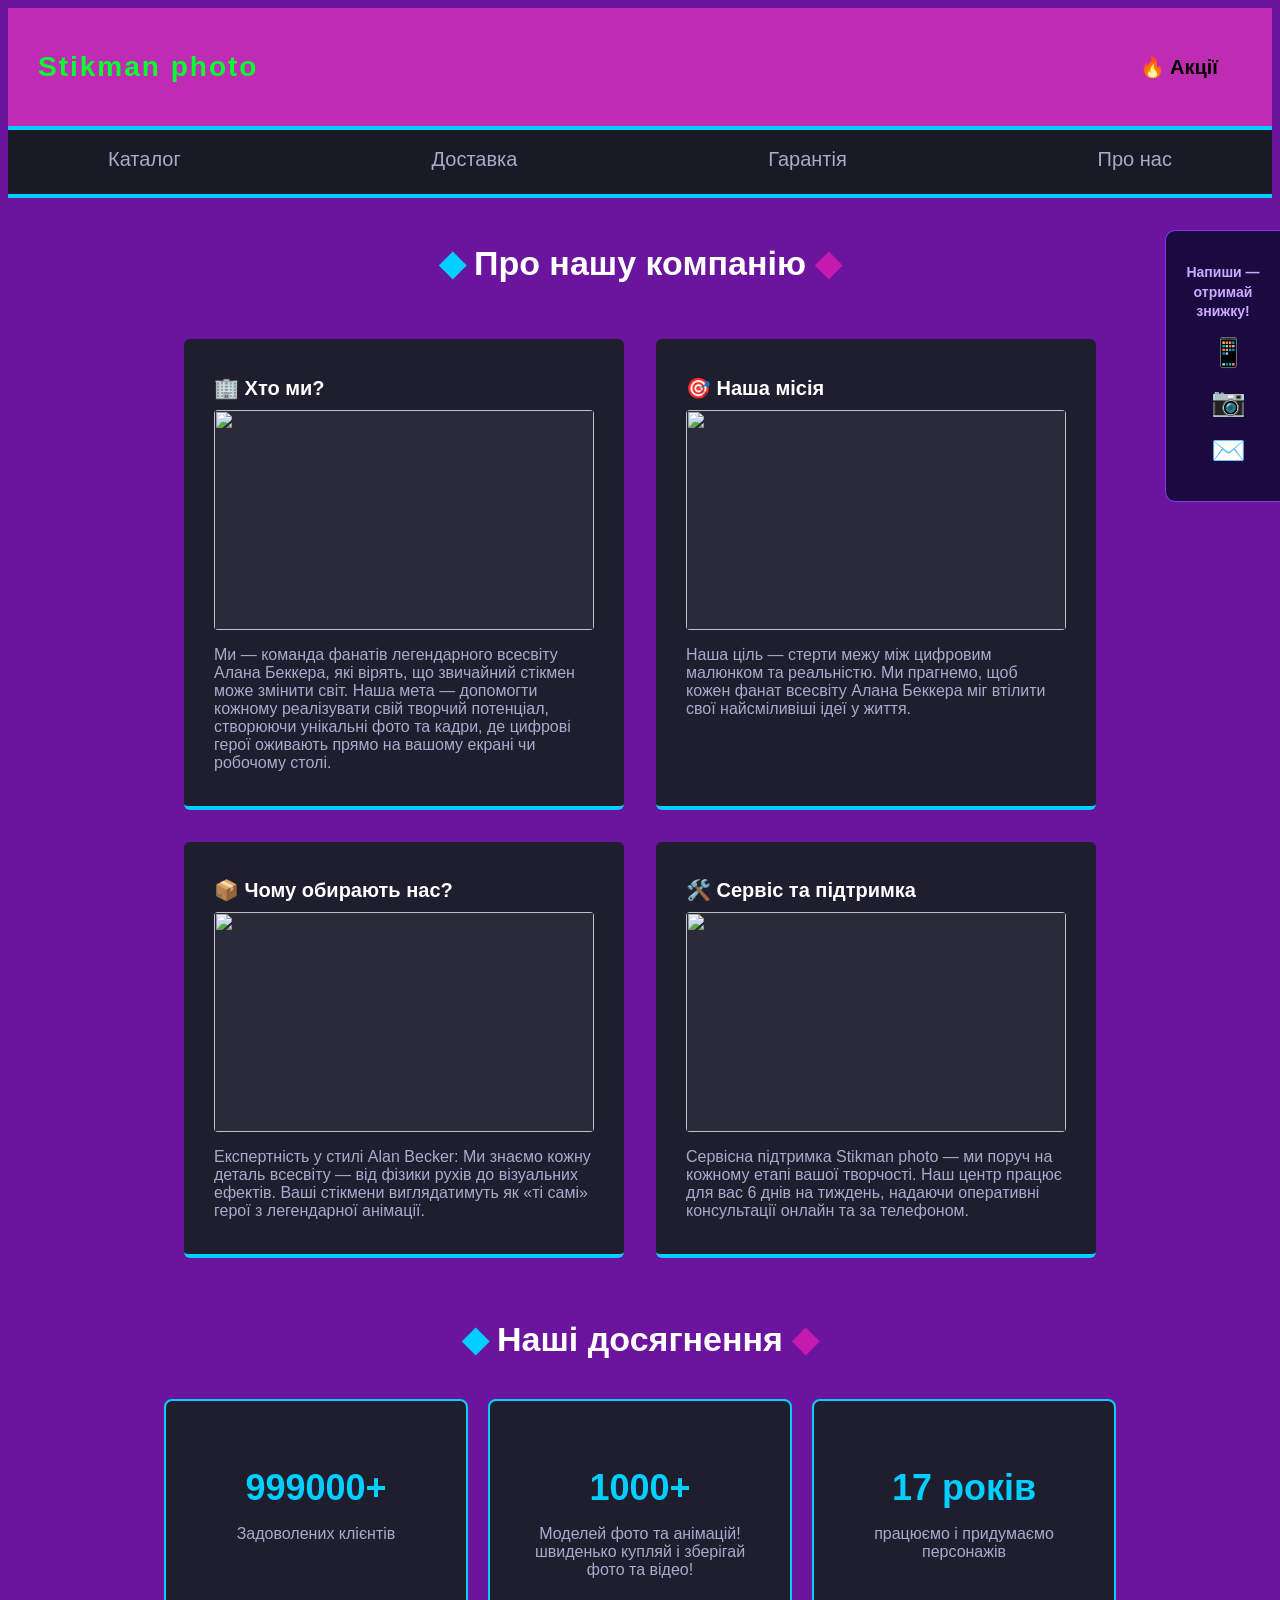
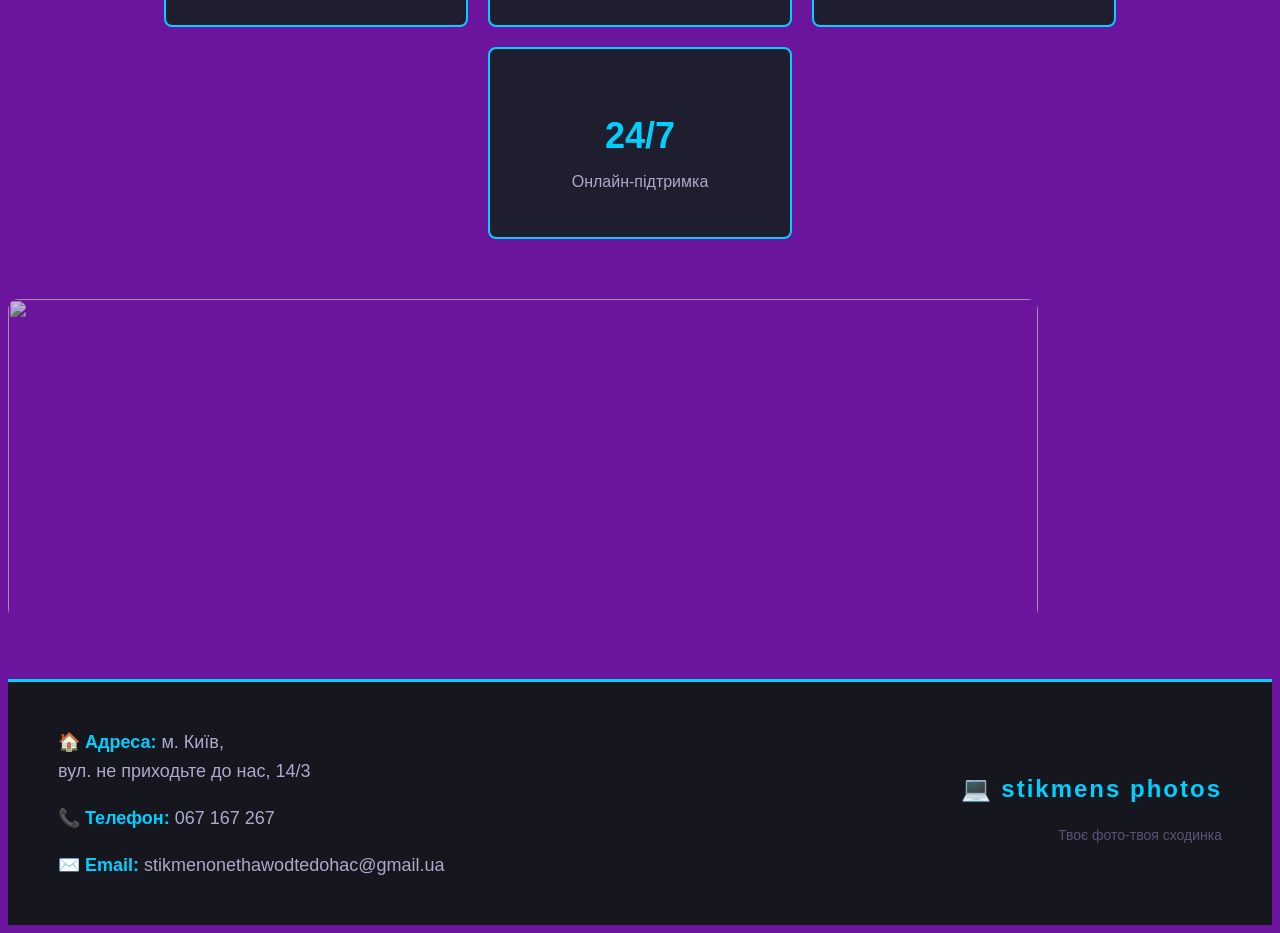
==== about.html @ 93bb7b34 "Add about.html for company information page This file contains the HTML structure for the 'about' pa" ====
<!DOCTYPE html>
<html>
    <head>
        <title> Stikman photo </title>
        <link rel="stylesheet" href="style.css">
    </head>
    <body>
        <header>
            <p class="logo">Stikman photo</p>
            <a class="button" href="">🔥 Акції</a>
        </header>

        <nav>
            <a class="nav-link" href="index.html">Каталог</a>
            <a class="nav-link" href="">Доставка</a>
            <a class="nav-link" href="">Гарантія</a>
            <a class="nav-link" href="about.html">Про нас</a>
        </nav>

        <main>
            <h1>Про нашу компанію</h1>

            <section class="info">

                <article class="post about-post">
                    <h2>🏢 Хто ми?</h2>
                    <img class="post-img" src="https://art.ngfiles.com/images/6478000/6478813_1751498_leopoldwschwartz_untitled-6478813.ed98c573576d590e2a80ffbbd2a05666.webp?f1740417304" width="380px" height="220px"/>
                    <p class="post-text"> Ми — команда фанатів легендарного всесвіту Алана Беккера, які вірять, що звичайний стікмен може змінити світ. Наша мета — допомогти кожному реалізувати свій творчий потенціал, створюючи унікальні фото та кадри, де цифрові герої оживають прямо на вашому екрані чи робочому столі.</p>
                </article>

                <article class="post about-post">
                    <h2>🎯 Наша місія</h2>
                    <img class="post-img" src="https://lms.logikaschool.com/uploads/2023/08/notebook-405755_1920_0_1613586011.jpg" width="380px" height="220px"/>
                    <p class="post-text">Наша ціль — стерти межу між цифровим малюнком та реальністю.
Ми прагнемо, щоб кожен фанат всесвіту Алана Беккера міг втілити свої найсміливіші ідеї у життя. </p>
                </article>

                <article class="post about-post">
                    <h2>📦 Чому обирають нас?</h2>
                    <img class="post-img" src="https://lms.logikaschool.com/uploads/2023/08/laptop-1483974_1920_0_1613586010.jpg" width="380px" height="220px"/>
                    <p class="post-text">Експертність у стилі Alan Becker: Ми знаємо кожну деталь всесвіту — від фізики рухів до візуальних ефектів. Ваші стікмени виглядатимуть як «ті самі» герої з легендарної анімації.</p>
                </article>

                <article class="post about-post">
                    <h2>🛠️ Сервіс та підтримка</h2>
                    <img class="post-img" src="https://lms.logikaschool.com/uploads/2023/08/notebook-405755_1920_0_1613586011.jpg" width="380px" height="220px"/>
                    <p class="post-text">Сервісна підтримка Stikman photo — ми поруч на кожному етапі вашої творчості. Наш центр працює для вас 6 днів на тиждень, надаючи оперативні консультації онлайн та за телефоном. </p>
                </article>

            </section>

           <aside>
                <p class="aside-text"><b>Напиши — отримай знижку!</b></p>
                <a class="social" href="">📱</a>
                <a class="social" href="">📷</a>
                <a class="social" href="">✉️</a>
            </aside>


            <section class="stats">
                <h1>Наші досягнення</h1>
                <div class="stats-row">
                    <article class="stat-box">
                        <p class="stat-number">999000+</p>
                        <p class="stat-label">Задоволених клієнтів</p>
                    </article>
                    <article class="stat-box">
                        <p class="stat-number">1000+</p>
                        <p class="stat-label">Моделей фото та анімацій! швиденько купляй і зберігай фото та відео!</p>
                    </article>
                    <article class="stat-box">
                        <p class="stat-number">17 років</p>
                        <p class="stat-label">працюємо і придумаємо персонажів</p>
                    </article>
                    <article class="stat-box">
                        <p class="stat-number">24/7</p>
                        <p class="stat-label">Онлайн-підтримка</p>
                    </article>
                </div>
            </section>

    <img class="full-image" src="https://makerworld.bblmw.com/makerworld/model/USf3d8cb3d8c8fc1/design/2024-08-21_24a07f87618868.jpg" width="1030px" height="1000px"/>

        </main>

        <footer>
            <div class="contacts">
                <p class="footer-text"><span class="address">Адреса:</span> м. Київ,<br/> вул. не приходьте до нас, 14/3</p>
                <p class="footer-text"><span class="tel">Телефон:</span> 067 167 267</p>
                <p class="footer-text"><span class="mail">Email:</span> stikmenonethawodtedohac@gmail.ua</p>
            </div>
            <div class="footer-logo">
                <p class="footer-logo-text">💻 stikmens photos</p>
                <p class="footer-slogan">Твоє фото-твоя сходинка</p>
            </div>
        </footer>

    </body>
</html>
---- style.css ----
/* ===== ЗАГАЛЬНІ СТИЛІ ===== */

body {
    font-family: sans-serif;
    background-color: #6b149e;
}

/* ===== ХЕДЕР ===== */

header {
    display: flex;
    justify-content: space-between;
    align-items: center;
    padding: 15px 30px;
    margin-bottom: 0px;
    background-color: #c02bb4;
}

.logo {
    font-size: 28px;
    font-weight: bold;
    color: #06ff30;
    letter-spacing: 2px;
}

.button {
    background-color: hsl(0, 100%, 51%), 100%, 55%);
    color: black;
    text-decoration: none;
    padding: 12px 24px;
    font-size: 20px;
    border-radius: 8px;
    display: block;
    font-weight: bold;
    transition: background-color 0.4s ease, color 0.4s ease;
}

.button:hover {
    background-color: rgb(55, 186, 238);
    color: rgb(255, 255, 255);
}

/* ===== НАВІГАЦІЯ ===== */

nav {
    border-top: 4px solid #00cfff;
    border-bottom: 4px solid #00cfff;
    padding: 18px 100px;
    display: flex;
    justify-content: space-between;
    background-color: #1a1a26;
}

.nav-link {
    font-size: 20px;
    color: #aaaacc;
    text-decoration: none;
    display: block;
}

.nav-link {
    transition: color 0.4s ease;
    border-bottom: 2px solid transparent;
    padding-bottom: 3px;
    transition: color 0.4s ease, border-color 0.4s ease;
}

.nav-link:hover {
    color: #00cfff;
    font-size: 20px;
    border-bottom: 2px solid rgba(0, 207, 255, 0.45);
}

/* ===== ЗАГОЛОВКИ ===== */

h1 {
    text-align: center;
    color: white;
    font-size: 34px;
    margin-top: 45px;
    margin-bottom: 40px;
}

h1::before {
    content: "◆ ";
    color: #00cfff;
}

h1::after {
    content: " ◆";
    color: #c51aae;
}

h2 {
    position: relative;
    font-size: 20px;
    margin-bottom: 10px;
    transition: color 0.4s ease, left 0.4s ease, font-size 0.3s ease;
}

/* ===== СІТКА КАРТОК ===== */

.info {
    display: flex;
    flex-wrap: wrap;
    max-width: 1200px;
    margin: 0 auto;
    justify-content: center;
}

/* ===== КАРТКА ТОВАРУ ===== */

.post {
    background-color: #1e1e2e;
    padding: 20px 30px 28px 30px;
    width: 380px;
    margin: 16px;
    position: relative;
    border-radius: 6px;
    border-bottom: 4px solid #333355;
    color: white;
    transition: background-color 0.45s ease, border-color 0.45s ease, box-shadow 0.45s ease;
}

/* Ігровий — червоний акцент */
.post.gaming {
    border-bottom: 4px solid #6b0e5c;
}

.post.gaming:hover {
    background-color: #6fd674;
    border-bottom: 4px solid #b8ffa2;
}

.post.gaming:hover h2 {
    color: #b5f2f7;
    left: 10px;
    font-size: 22px;
}

.post.gaming:hover .post-price {
    color: hsl(244, 100%, 83%);
}

.post.gaming:hover .article-but {
    background-color: #e3eb79;
    color: rgb(0, 0, 0);
    border: 3px solid #000000;
}

/* Офісний — фіолетовий акцент */
.post.office {
    border-bottom: 4px solid #7c3aed;
}

.post.office:hover {
    background-color: #a4ff92;
    border-bottom: 4px solid #a78bfa;
}

.post.office:hover h2 {
    color: #a78bfa;
    left: 10px;
    font-size: 22px;
}

.post.office:hover .post-price {
    color: #a78bfa;
}

.post.office:hover .article-but {
    background-color: #ffd271;
    color: rgb(116, 85, 85);
    border: 3px solid #000000;
}

/* Навчальний — блакитний акцент */
.post.study {
    border-bottom: 4px solid #0ea5e9;
}

.post.study:hover {
    background-color: #1499ff;
    border-bottom: 4px solid #38bdf8;
}

.post.study:hover h2 {
    color: #38bdf8;
    left: 10px;
    font-size: 22px;
}

.post.study:hover .post-price {
    color: #38bdf8;
}

.post.study:hover .article-but {
    background-color: #0ea5e9;
    color: white;
    border: 3px solid #38bdf8;
}

/* Сторінка «Про нас» — нейтральний акцент */
.post.about-post {
    border-bottom: 4px solid #00cfff;
}

.post.about-post:hover {
    background-color: #0d1f2d;
    border-bottom: 4px solid #00cfff;
}

.post.about-post:hover h2 {
    color: #00cfff;
    left: 10px;
    font-size: 22px;
}

.post.about-post:hover .article-but {
    background-color: #0ea5e9;
    color: white;
}

/* ===== БЕЙДЖ-ТЕГ ===== */

.tag {
    display: block;
    font-size: 13px;
    font-weight: bold;
    margin-bottom: 8px;
    padding: 4px 10px;
    border-radius: 4px;
    width: fit-content;
}

.tag-gaming {
    background-color: #3d1515;
    color: #fc8181;
}

.tag-office {
    background-color: #1e1040;
    color: #a78bfa;
}

.tag-study {
    background-color: #0a2030;
    color: #38bdf8;
}

/* ===== ЗОБРАЖЕННЯ ТОВАРУ ===== */

.post-img {
    display: block;
    margin: 10px auto;
    border-radius: 4px;
    object-fit: cover;
    background-color: #2a2a3a;
}

.post:hover .post-img {
    background-color: #333355;
}

/* ===== ЗНАЧОК HIT ===== */

.img-hit {
    position: absolute;
    display: inline-block;
    right: 15px;
    top: 55px;
}

.post:hover .img-hit {
    border: 4px dotted orangered;
    border-radius: 50%;
}

/* ===== ТЕКСТ І ЦІНА ===== */

.post-text {
    font-size: 16px;
    color: #aaaacc;
    position: relative;
    margin-bottom: 6px;
    transition: color 0.4s ease, left 0.4s ease;
}

.post:hover .post-text {
    left: 10px;
    color: #ccccee;
}

.post-price {
    font-size: 24px;
    font-weight: bold;
    color: #00cfff;
    position: relative;
    margin-bottom: 14px;
    transition: color 0.4s ease;
}

/* ===== КНОПКА «ДЕТАЛЬНІШЕ» ===== */

.article-but {
    text-decoration: none;
    background-color: #1a3a6a;
    color: #00cfff;
    font-size: 18px;
    text-align: center;
    padding: 10px 30px;
    display: block;
    border-radius: 4px;
    border: 2px solid #00cfff;
    transition: background-color 0.4s ease, color 0.4s ease, border-color 0.4s ease;
}

.article-but:hover {
    background-color: #00cfff;
    color: black;
}

/* ===== ПОВНА КАРТИНКА ===== */

.full-image {
    display: block;
    margin: 60px 0px 60px 0px;
    object-fit: cover;
    max-height: 320px;
    opacity: 0.7;
}

/* ===== SIDEBAR (ASIDE) ===== */

aside {
    position: fixed;
    right: 0;
    top: 230px;
    background-color: #1a0a40;
    border-radius: 10px 0 0 10px;
    width: 90px;
    padding: 18px 12px;
    border: 1px solid #7c3aed;
    border-right: none;
}

.social {
    margin: 0px 0px 16px 10px;
    display: block;
    font-size: 28px;
    text-decoration: none;
    text-align: center;
    transition: border-color 0.4s ease;
}

.social:hover {
    border-bottom: 3px solid rgba(255, 165, 0, 0.6);
}

.aside-text {
    font-size: 14px;
    color: #ccaaff;
    text-align: center;
    margin-bottom: 14px;
    line-height: 1.4;
}

.aside-text:hover {
    color: orange;
}

/* ===== БЛОК СТАТИСТИКИ (сторінка "Про нас") ===== */

.stats {
    max-width: 1100px;
    margin: 0 auto 40px auto;
}

.stats-row {
    display: flex;
    flex-wrap: wrap;
    justify-content: center;
    gap: 20px;
    margin-top: 10px;
}

.stat-box {
    background-color: #1e1e2e;
    border: 2px solid #00cfff;
    border-radius: 8px;
    padding: 30px 40px;
    width: 220px;
    text-align: center;
    color: white;
    transition: background-color 0.45s ease, border-color 0.45s ease;
}

.stat-box:hover {
    background-color: #0d1f35;
    border-color: orange;
}

.stat-number {
    font-size: 36px;
    font-weight: bold;
    color: #00cfff;
    margin-bottom: 8px;
    transition: color 0.4s ease;
}

.stat-box:hover .stat-number {
    color: orange;
}

.stat-label {
    font-size: 16px;
    color: #aaaacc;
}

/* ===== ФУТЕР ===== */

footer {
    background-color: #16161f;
    border-top: 3px solid #00cfff;
    display: flex;
    justify-content: space-between;
    align-items: center;
    padding: 28px 50px;
}

.footer-text {
    font-size: 18px;
    color: #aaaacc;
    margin-right: 30px;
    line-height: 1.6;
}

.footer-text span {
    color: #00cfff;
    font-weight: bold;
}

.address::before {
    content: "🏠 ";
}

.tel::before {
    content: "📞 ";
}

.mail::before {
    content: "✉️ ";
}

.footer-logo {
    text-align: right;
}

.footer-logo-text {
    font-size: 24px;
    font-weight: bold;
    color: #00cfff;
    letter-spacing: 2px;
}

.footer-slogan {
    font-size: 14px;
    color: #555577;
    margin-top: 4px;
}

.full-image {
    border-radius: 10px;
}
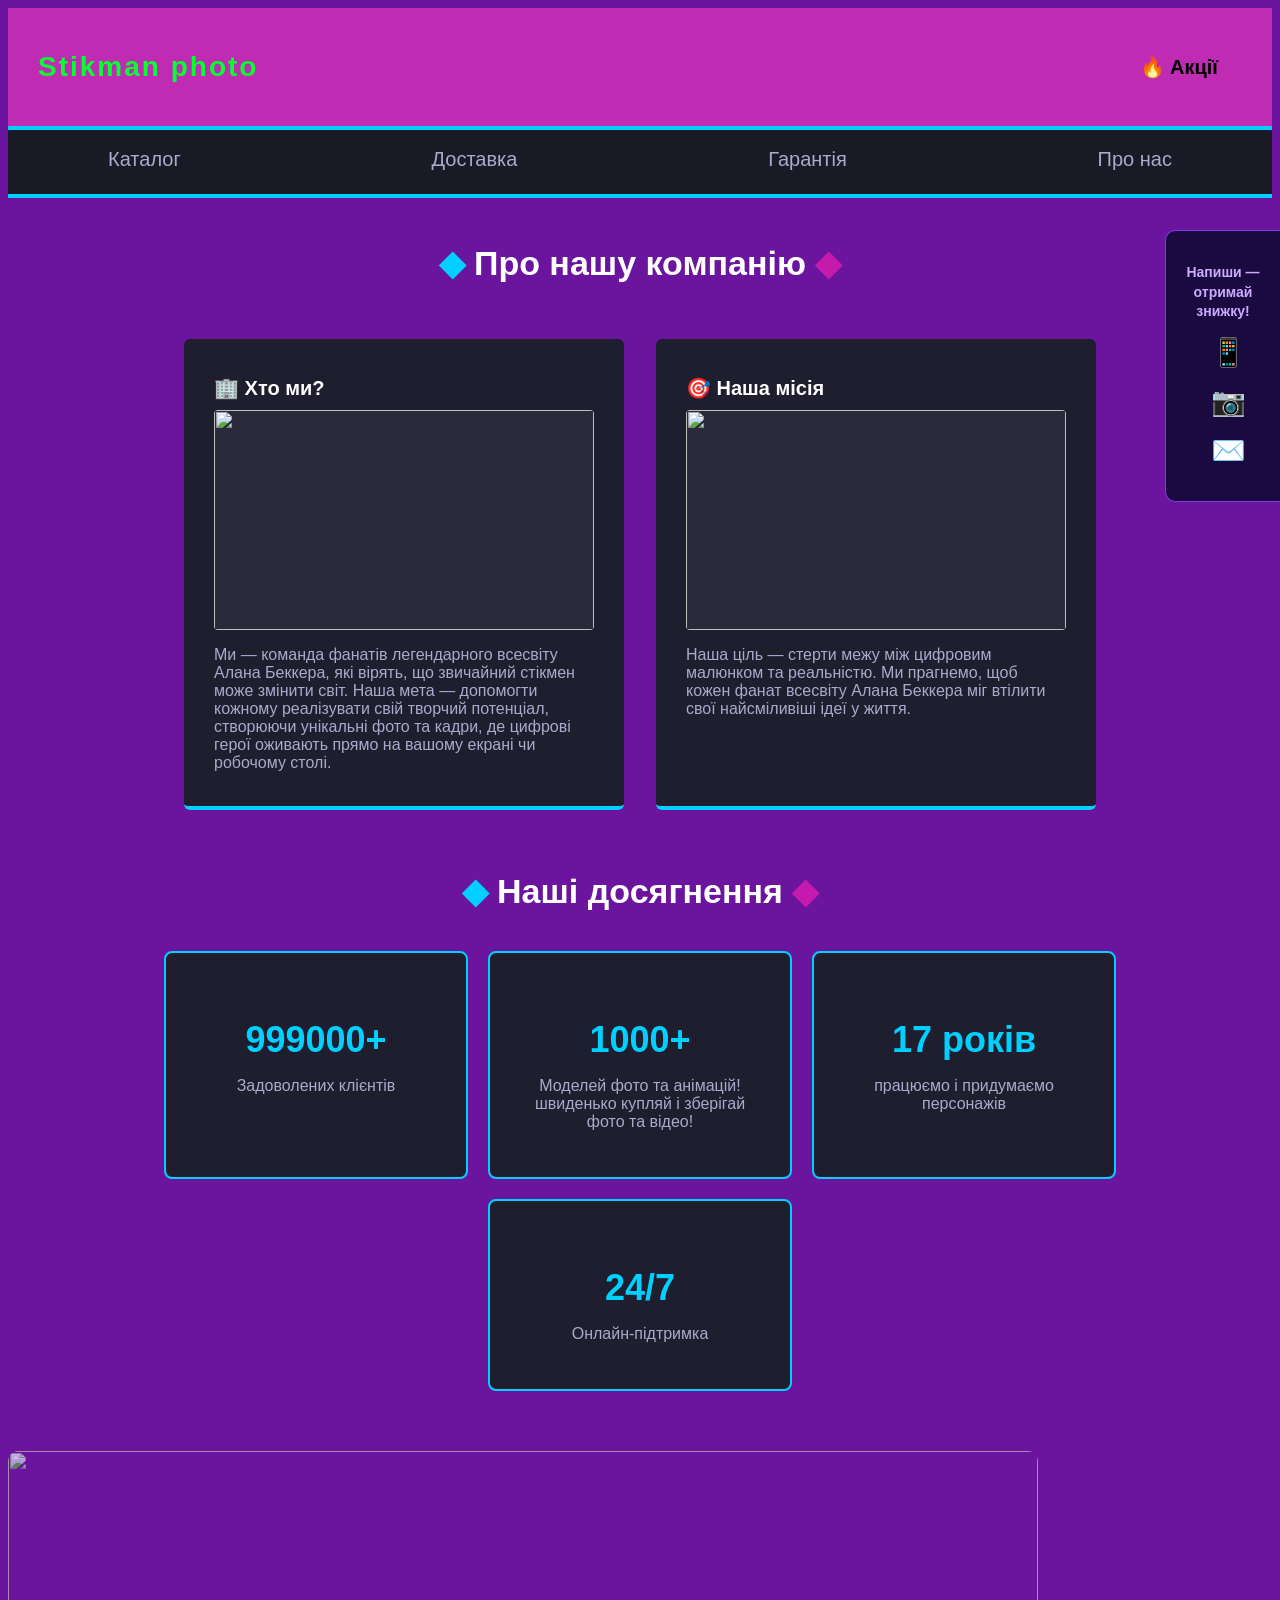
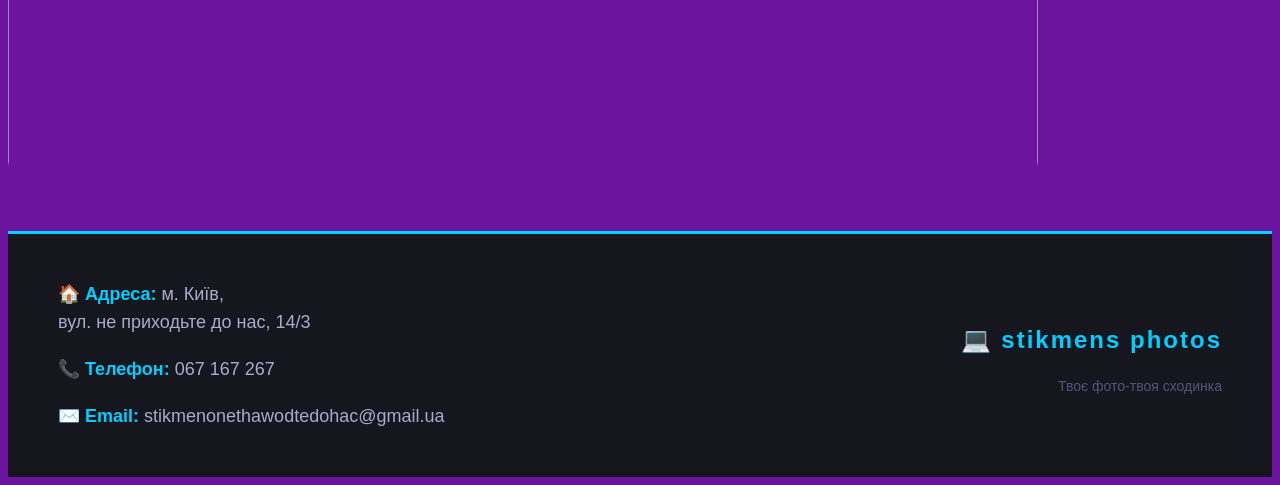
==== commit bedcdc28: "Update about.html" ====
--- a/about.html
+++ b/about.html
@@ -36,17 +36,6 @@
 Ми прагнемо, щоб кожен фанат всесвіту Алана Беккера міг втілити свої найсміливіші ідеї у життя. </p>
                 </article>
 
-                <article class="post about-post">
-                    <h2>📦 Чому обирають нас?</h2>
-                    <img class="post-img" src="https://lms.logikaschool.com/uploads/2023/08/laptop-1483974_1920_0_1613586010.jpg" width="380px" height="220px"/>
-                    <p class="post-text">Експертність у стилі Alan Becker: Ми знаємо кожну деталь всесвіту — від фізики рухів до візуальних ефектів. Ваші стікмени виглядатимуть як «ті самі» герої з легендарної анімації.</p>
-                </article>
-
-                <article class="post about-post">
-                    <h2>🛠️ Сервіс та підтримка</h2>
-                    <img class="post-img" src="https://lms.logikaschool.com/uploads/2023/08/notebook-405755_1920_0_1613586011.jpg" width="380px" height="220px"/>
-                    <p class="post-text">Сервісна підтримка Stikman photo — ми поруч на кожному етапі вашої творчості. Наш центр працює для вас 6 днів на тиждень, надаючи оперативні консультації онлайн та за телефоном. </p>
-                </article>
 
             </section>
 
